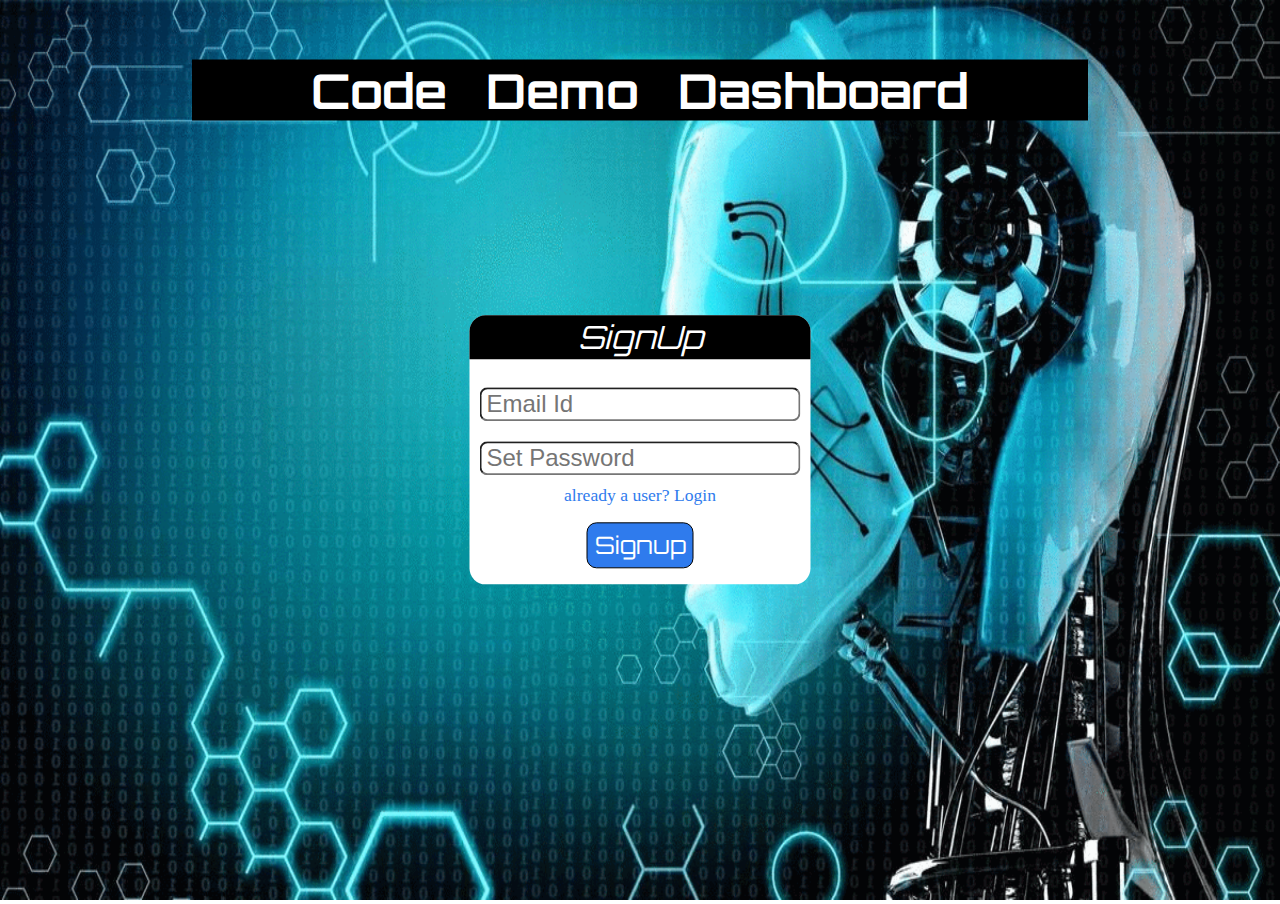
==== index.html @ 41344832 "Rename signup.html to index.html" ====
<!DOCTYPE html>
<html>
<head>
	<link href="https://fonts.googleapis.com/css?family=Akronim|Black+Ops+One|Dancing+Script|Orbitron|Trade+Winds&display=swap" rel="stylesheet"> 
	<style type="text/css">
		*{
			margin: 0;
			cursor: pointer;
			position: all;
		}
		.container{
			position: absolute;
			transform: translate(-50%, -50%);
			top: 50%;
			left:50%;
			background-color: white;
			text-align: center;
			border-radius: 16px;
		}
		strong{
			color: white;
			text-decoration:;
			background-color: black;
			font-size: 3em;
			position: absolute;
			font-family: orbitron;
			transform: translate(-50%, -50%);
			top: 10%;
			left:50%;
			word-spacing: 0.5em;
			width: 70vw;
			text-align: center;

		}

		button{
			font-size: 1.5rem;
			margin:1rem;
			background-color:#2f7bed;
			color: white;
			padding: .3em;
			border-radius: 10px;
			border:solid black 1px;
			font-family: orbitron;
		}
		button:hover{
			background-color:  #24d461;
		}
		input{
			font-size: 1.5em;
			margin:10px; 
			width: %;
			border-radius: 8px;
			padding-left: 5px;
		}
		.Signup-title{
			font-family: orbitron;
			color: white;
			width: 100%;
			background-color: black;
			padding: 2px 0 2px 0;
			font-size: 2em;
			border-radius: 16px 16px 0 0;
		}
		#redirect{
			color: #2f7bed;
			text-decoration: none;
			text-align: center;
			font-size: 1.1em;

		}
		#redirect:hover{
			color:  #24d461;
			font-size: 1.2em;
		}

	</style>
	<title>Dashboard</title>
</head>
<body>
	<img src="bg-IMG.gif" style="width: 100vw; height: 100vh;">
	<strong> Code Demo Dashboard </strong>
	<div class="container">
		<form>
			<div class="Signup-title"><i>SignUp</i></div>
			<br>
			<input type="email" name="Email" placeholder="Email Id"><br>
			<input type="password" name="password" placeholder="Set Password"><br>
			<a href="#" id="redirect">already a user? Login</a><br>
			<button>Signup</button><br>

		</form>
	</div>
</body>
</html>
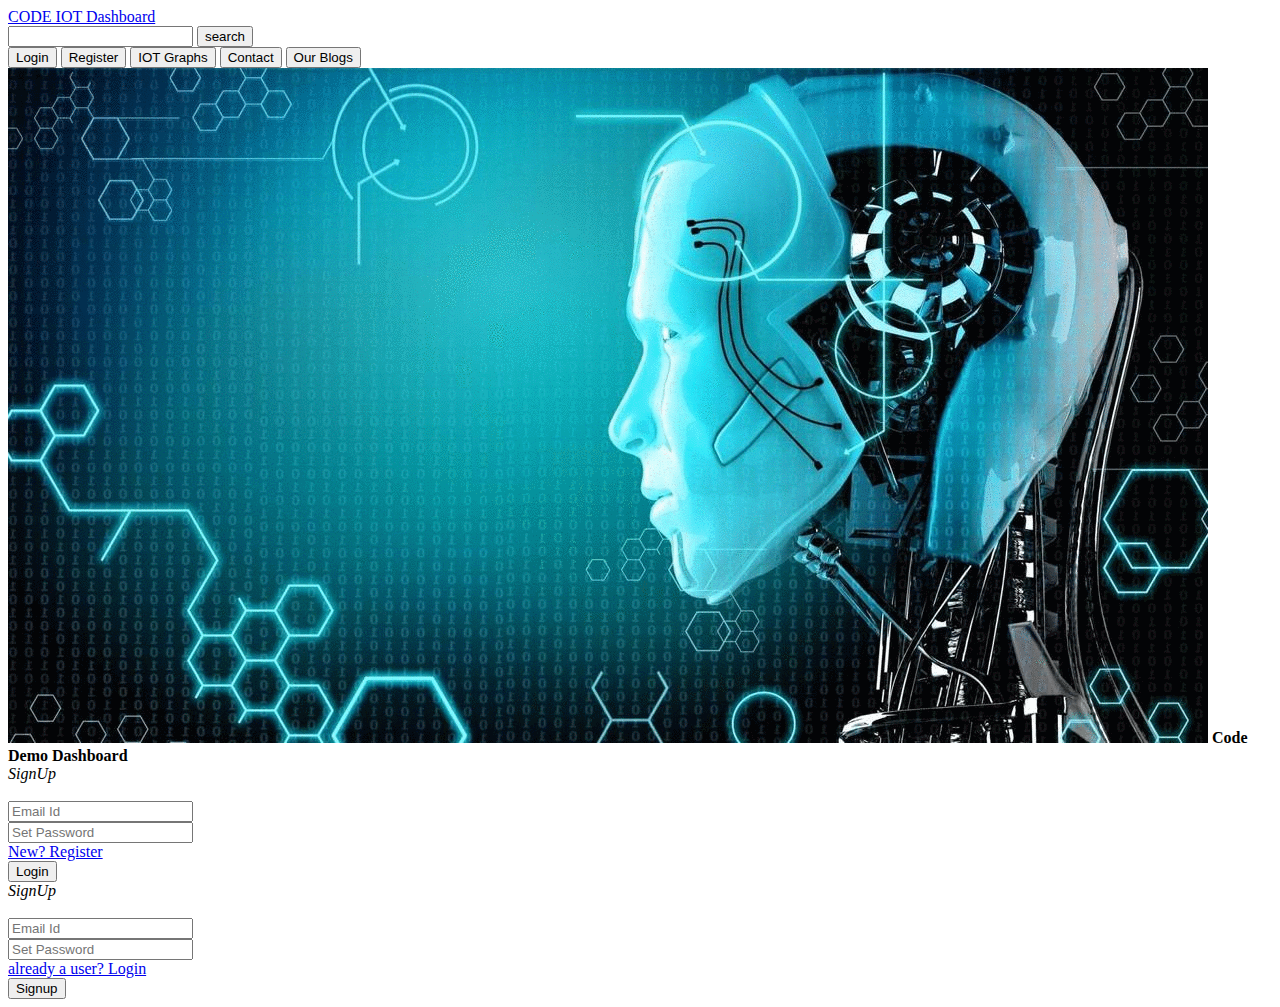
==== commit 43e679be: "Update index.html" ====
--- a/index.html
+++ b/index.html
@@ -1,95 +1,184 @@
 <!DOCTYPE html>
 <html>
 <head>
+	<link href="https://maxcdn.bootstrapcdn.com/font-awesome/4.3.0/css/font-awesome.min.css" rel="stylesheet">
 	<link href="https://fonts.googleapis.com/css?family=Akronim|Black+Ops+One|Dancing+Script|Orbitron|Trade+Winds&display=swap" rel="stylesheet"> 
-	<style type="text/css">
-		*{
-			margin: 0;
-			cursor: pointer;
-			position: all;
-		}
-		.container{
-			position: absolute;
-			transform: translate(-50%, -50%);
-			top: 50%;
-			left:50%;
-			background-color: white;
-			text-align: center;
-			border-radius: 16px;
-		}
-		strong{
-			color: white;
-			text-decoration:;
-			background-color: black;
-			font-size: 3em;
-			position: absolute;
-			font-family: orbitron;
-			transform: translate(-50%, -50%);
-			top: 10%;
-			left:50%;
-			word-spacing: 0.5em;
-			width: 70vw;
-			text-align: center;
+	<link rel="stylesheet" type="text/css" href="signup.css">
+	<meta name="viewport" content="width=device-width, initial-scale=1">
+<link rel="stylesheet" href="https://cdnjs.cloudflare.com/ajax/libs/font-awesome/4.7.0/css/font-awesome.min.css">
 
-		}
-
-		button{
-			font-size: 1.5rem;
-			margin:1rem;
-			background-color:#2f7bed;
-			color: white;
-			padding: .3em;
-			border-radius: 10px;
-			border:solid black 1px;
-			font-family: orbitron;
-		}
-		button:hover{
-			background-color:  #24d461;
-		}
-		input{
-			font-size: 1.5em;
-			margin:10px; 
-			width: %;
-			border-radius: 8px;
-			padding-left: 5px;
-		}
-		.Signup-title{
-			font-family: orbitron;
-			color: white;
-			width: 100%;
-			background-color: black;
-			padding: 2px 0 2px 0;
-			font-size: 2em;
-			border-radius: 16px 16px 0 0;
-		}
-		#redirect{
-			color: #2f7bed;
-			text-decoration: none;
-			text-align: center;
-			font-size: 1.1em;
-
-		}
-		#redirect:hover{
-			color:  #24d461;
-			font-size: 1.2em;
-		}
-
-	</style>
 	<title>Dashboard</title>
 </head>
 <body>
-	<img src="bg-IMG.gif" style="width: 100vw; height: 100vh;">
-	<strong> Code Demo Dashboard </strong>
-	<div class="container">
+<div class="template">
+	<div class="brand">
+	  <a href="#" class="active" id="nav-content1">CODE IOT Dashboard</a>
+	  <form method="get" class="search-bar">
+		  <div class="search-bar-content">	
+			  <input type="text" name="">
+			  <button>search</button>
+		  </div>
+	  </form>
+	</div>
+	<div class="vertical-menu">
+	  <button onclick = "myFunction1()">Login</button>
+	  <button onclick = "myFunction2()">Register</button>
+	  <button onclick = "myFunction3()">IOT Graphs</button>
+	  <button onclick = "myFunction4()">Contact</button>
+	  <button onclick = "myFunction5()">Our Blogs</button>
+	</div>
+</div>
+<div class="container" id="blogs">
+    <div class="sub-container">
+    	<img src="bg-IMG.gif" class="blog-img">
+		<strong> Code Demo Dashboard </strong>
+	</div>
+</div>
+<div class="container1" id="Login">
+    <div class="containerr">
 		<form>
 			<div class="Signup-title"><i>SignUp</i></div>
 			<br>
 			<input type="email" name="Email" placeholder="Email Id"><br>
 			<input type="password" name="password" placeholder="Set Password"><br>
-			<a href="#" id="redirect">already a user? Login</a><br>
-			<button>Signup</button><br>
+			<a href="#" id="redirect">New? Register</a><br>
+			<button>Login</button><br>
 
 		</form>
 	</div>
+</div>
+<div class="container2" id="Signup">
+    <div class="sub-container">
+    	<div class="containerr">
+			<form>
+				<div class="Signup-title"><i>SignUp</i></div>
+				<br>
+				<input type="email" name="Email" placeholder="Email Id"><br>
+				<input type="password" name="password" placeholder="Set Password"><br>
+				<a href="#" id="redirect">already a user? Login</a><br>
+				<button>Signup</button><br>
+			</form>
+		</div>
+	</div>
+</div>
+
+   
+<div class="container3" id="IOT">
+    <div class="sub-container"></div>
+</div>
+
+<div class="container4" id="contact">
+    <div class="sub-container"></div>
+</div>
+
+<div class="container5" id="Our-Blog">
+    
+</div>
+
+
+                                            
+
+
+                                            <!-- javascript function  --> 
+
+
+
+
+
+<script>
+    function myFunction1() {
+          document.getElementById("Login").disabled = true;
+      var a = document.getElementById("Login");
+      var b = document.getElementById("Signup");
+      var c = document.getElementById("IOT");
+      var d = document.getElementById("contact");
+      var e = document.getElementById("Our-Blog");
+      var f = document.getElementById("blogs");
+      if (a.style.display === "none") {
+        a.style.display = "block";
+        b.style.display = "none";
+        c.style.display = "none";
+        d.style.display = "none";
+        e.style.display = "none";
+        f.style.display = "none";
+      }else {
+    f.style.display = "";
+
+  }
+    }
+
+    function myFunction2() {
+      var a = document.getElementById("Login");
+      var b = document.getElementById("Signup");
+      var c = document.getElementById("IOT");
+      var d = document.getElementById("contact");
+      var e = document.getElementById("Our-Blog");
+      var f = document.getElementById("blogs");
+      if (b.style.display === "none") {
+        b.style.display = "block";
+        a.style.display = "none";
+        c.style.display = "none";
+        d.style.display = "none";
+        e.style.display = "none";
+      }else {
+    b.style.display = "none";
+  }
+    }
+
+    function myFunction3() {
+      var a = document.getElementById("Login");
+      var b = document.getElementById("Signup");
+      var c = document.getElementById("IOT");
+      var d = document.getElementById("contact");
+      var e = document.getElementById("Our-Blog");
+      var f = document.getElementById("blogs");
+      if (c.style.display === "none") {
+        c.style.display = "block";
+        b.style.display = "none";
+        a.style.display = "none";
+        d.style.display = "none";
+        e.style.display = "none";
+      }else {
+    c.style.display = "none";
+  }
+    }
+
+    function myFunction4() {
+      var a = document.getElementById("Login");
+      var b = document.getElementById("Signup");
+      var c = document.getElementById("IOT");
+      var d = document.getElementById("contact");
+      var e = document.getElementById("Our-Blog");
+      var f = document.getElementById("blogs");
+      if (d.style.display === "none") {
+        d.style.display = "block";
+        b.style.display = "none";
+        c.style.display = "none";
+        a.style.display = "none";
+        e.style.display = "none";
+      }else {
+    d.style.display = "none";
+  }
+    }
+
+    function myFunction5() {
+      var a = document.getElementById("Login");
+      var b = document.getElementById("Signup");
+      var c = document.getElementById("IOT");
+      var d = document.getElementById("contact");
+      var e = document.getElementById("Our-Blog");
+      var f = document.getElementById("blogs");
+      if (e.style.display === "none") {
+        e.style.display = "block";
+        b.style.display = "none";
+        c.style.display = "none";
+        d.style.display = "none";
+        a.style.display = "none";
+      }else {
+    e.style.display = "none";
+  }
+    }
+  
+</script>
 </body>
 </html>
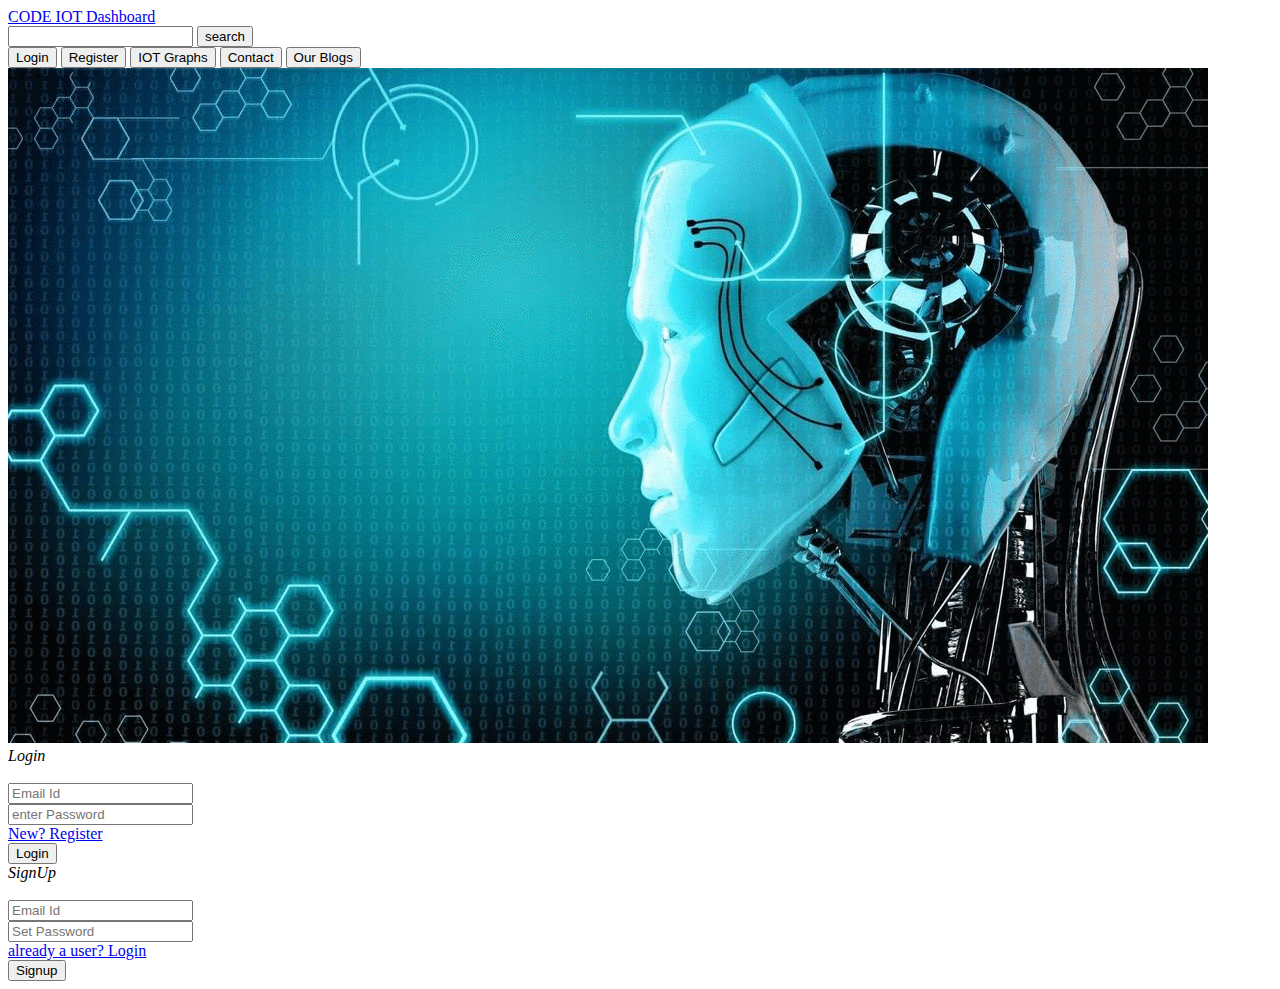
==== commit 7aa6e3f7: "Update index.html" ====
--- a/index.html
+++ b/index.html
@@ -31,16 +31,15 @@
 <div class="container" id="blogs">
     <div class="sub-container">
     	<img src="bg-IMG.gif" class="blog-img">
-		<strong> Code Demo Dashboard </strong>
 	</div>
 </div>
 <div class="container1" id="Login">
     <div class="containerr">
 		<form>
-			<div class="Signup-title"><i>SignUp</i></div>
+			<div class="Signup-title"><i>Login</i></div>
 			<br>
 			<input type="email" name="Email" placeholder="Email Id"><br>
-			<input type="password" name="password" placeholder="Set Password"><br>
+			<input type="password" name="password" placeholder="enter Password"><br>
 			<a href="#" id="redirect">New? Register</a><br>
 			<button>Login</button><br>
 
